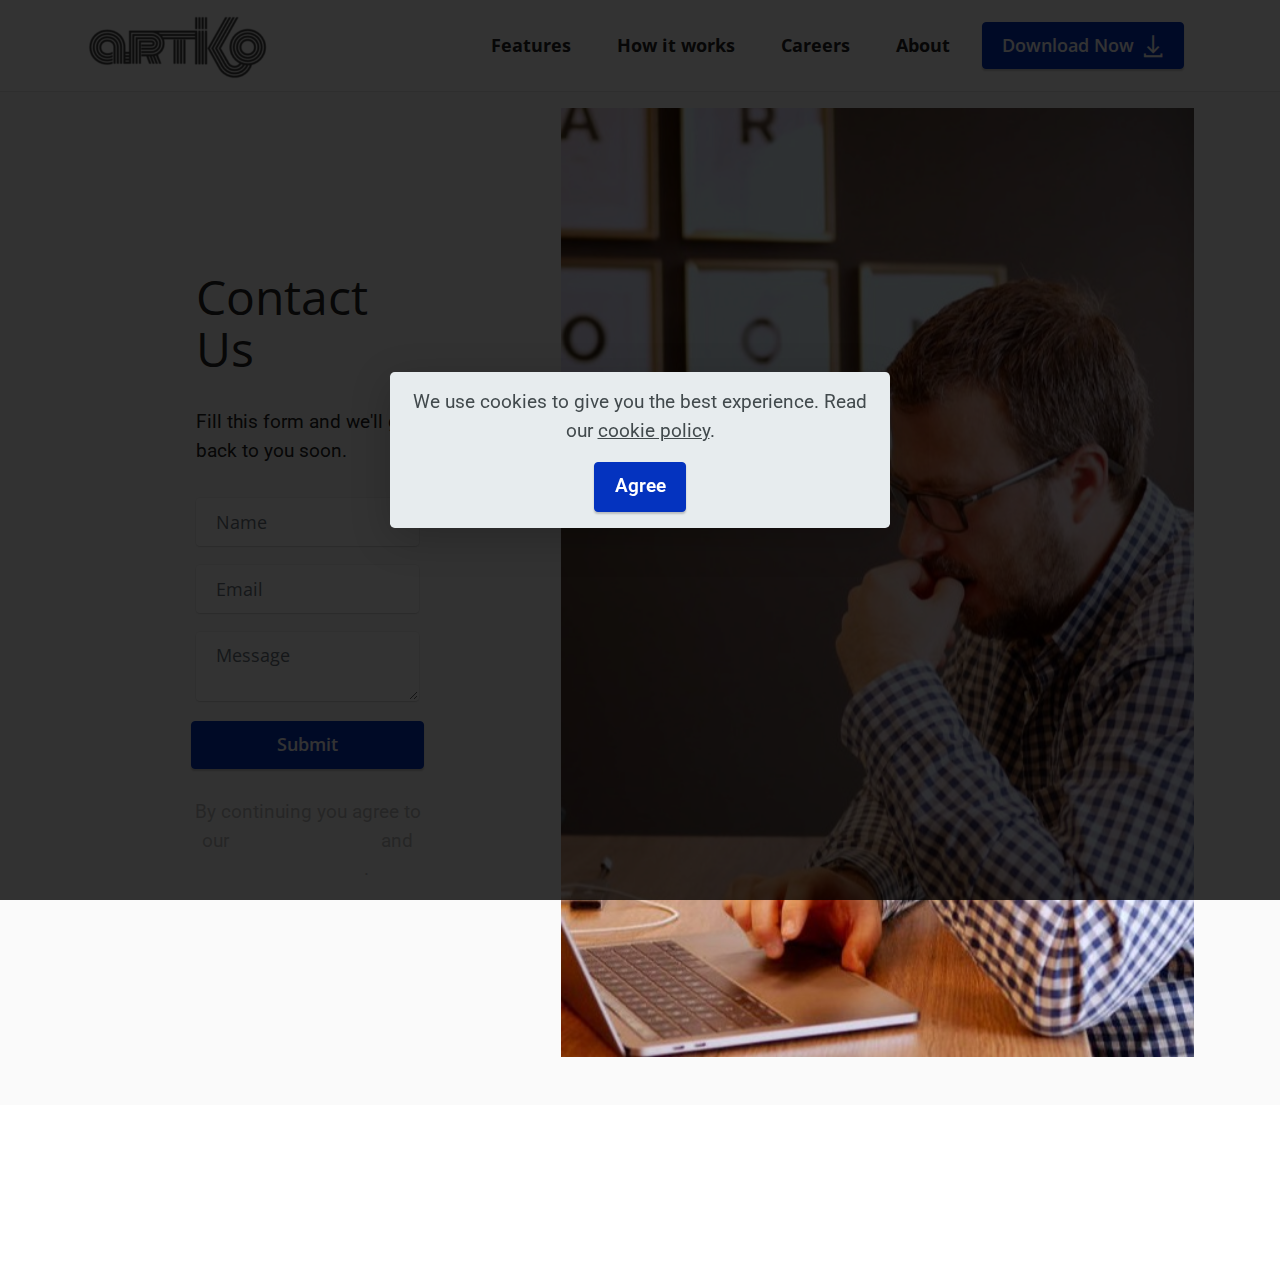
==== contact.html @ c60a585a "Contact Us" ====
<!DOCTYPE html>
<html  >
<head>
  
  <meta charset="UTF-8">
  <meta http-equiv="X-UA-Compatible" content="IE=edge">
  
  <meta name="viewport" content="width=device-width, initial-scale=1, minimum-scale=1">
  <link rel="shortcut icon" href="assets/images/thumbnail-artiko-2x2-gris-279x279.png" type="image/x-icon">
  <meta name="description" content="Send a request to view/edit/delete user's personal info ">
  
  
  <title>Contact Us</title>
  <link rel="stylesheet" href="assets/web/assets/mobirise-icons2/mobirise2.css">
  <link rel="stylesheet" href="assets/tether/tether.min.css">
  <link rel="stylesheet" href="assets/bootstrap/css/bootstrap.min.css">
  <link rel="stylesheet" href="assets/bootstrap/css/bootstrap-grid.min.css">
  <link rel="stylesheet" href="assets/bootstrap/css/bootstrap-reboot.min.css">
  <link rel="stylesheet" href="assets/web/assets/gdpr-plugin/gdpr-styles.css">
  <link rel="stylesheet" href="assets/dropdown/css/style.css">
  <link rel="stylesheet" href="assets/animatecss/animate.css">
  <link rel="stylesheet" href="assets/formstyler/jquery.formstyler.css">
  <link rel="stylesheet" href="assets/formstyler/jquery.formstyler.theme.css">
  <link rel="stylesheet" href="assets/datepicker/jquery.datetimepicker.min.css">
  <link rel="stylesheet" href="assets/socicon/css/styles.css">
  <link rel="stylesheet" href="assets/theme/css/style.css">
  <link rel="stylesheet" href="assets/recaptcha.css">
  <link rel="preload" as="style" href="assets/mobirise/css/mbr-additional.css"><link rel="stylesheet" href="assets/mobirise/css/mbr-additional.css" type="text/css">
  
  
  <script src="https://cdn-eu.pagesense.io/js/globetesting/0d801d99f3ca49028c9c36749d67c91f.js"></script>
  
</head>
<body>

<!-- Analytics -->
<!-- Global site tag (gtag.js) - Google Analytics -->
<script async src="https://www.googletagmanager.com/gtag/js?id=G-00F3ENK6G3"></script>
<script>
  window.dataLayer = window.dataLayer || [];
  function gtag(){dataLayer.push(arguments);}
  gtag('js', new Date());

  gtag('config', 'G-00F3ENK6G3');
</script>
<!-- /Analytics -->


  
  <section class="menu cid-si7F4tO2jC" once="menu" id="menu1-2e">
    
    <nav class="navbar navbar-dropdown navbar-fixed-top navbar-expand-lg">
        <div class="container">
            <div class="navbar-brand">
                <span class="navbar-logo">
                    <a href="https://artiko.io">
                        <img src="assets/images/thumbnail-artiko-2x2-gris-279x279.png" alt="artiko" style="height: 4.7rem;">
                    </a>
                </span>
                
            </div>
            <button class="navbar-toggler" type="button" data-toggle="collapse" data-target="#navbarSupportedContent" aria-controls="navbarNavAltMarkup" aria-expanded="false" aria-label="Toggle navigation">
                <div class="hamburger">
                    <span></span>
                    <span></span>
                    <span></span>
                    <span></span>
                </div>
            </button>
            <div class="collapse navbar-collapse" id="navbarSupportedContent">
                <ul class="navbar-nav nav-dropdown" data-app-modern-menu="true"><li class="nav-item"><a class="nav-link link text-black text-primary display-4" href="index.html#features1-n"><strong>Features</strong></a></li><li class="nav-item"><a class="nav-link link text-black text-primary display-4" href="index.html#content17-t"><strong>How it works</strong></a></li>
                    <li class="nav-item"><a class="nav-link link text-black text-primary display-4" href="https://jobs.globetesting.com/jobs/Careers" target="_blank"><strong>
                            Careers</strong></a></li><li class="nav-item"><a class="nav-link link text-black text-primary display-4" href="index.html#team1-u"><strong>
                            About</strong></a></li></ul>
                
                <div class="navbar-buttons mbr-section-btn"><a class="btn btn-primary display-4" href="index.html#form1-10"><span class="mobi-mbri mobi-mbri-download mbr-iconfont mbr-iconfont-btn"></span>
                        Download Now</a></div>
            </div>
        </div>
    </nav>

</section>

<section class="form4 cid-si7K8xSlvG mbr-fullscreen" id="form4-2h">

    

    

    <div class="container">
        <div class="row content-wrapper justify-content-center">
            <div class="col-lg-3 offset-lg-1 mbr-form" data-form-type="formoid">
<!--Formbuilder Form-->
<form action="https://mobirise.eu/" method="POST" class="mbr-form form-with-styler" data-form-title="Form Name"><input type="hidden" name="email" data-form-email="true" value="VbyHi5bIskheStjlnaLL/+GJ28MTwPweLSN9jfWDTDvBTXub2UKCyh4GqZeAWSMC6XXs+f9oKjNUr7YVaFzkRk1tPjmkQqMurlTEFaMHePSjtI1whs7R7/eeFVqqhbXY">
<div class="">
<div hidden="hidden" data-form-alert="" class="alert alert-success col-12">Thanks for filling out the form!</div>
<div hidden="hidden" data-form-alert-danger="" class="alert alert-danger col-12">Oops...! some problem!</div>
</div>
<div class="dragArea">
<div class="col-lg-12 col-md-12 col-sm-12">
<h1 class="mbr-section-title mb-4 display-2">Contact Us</h1>
</div>
<div class="col-lg-12 col-md-12 col-sm-12">
<p class="mbr-text mbr-fonts-style mb-4 display-7"> Fill this form and we'll get back to you soon.</p>
</div>
<div data-for="name" class="col-lg-12 col-md col-12 form-group">
<input type="text" name="name" placeholder="Name" data-form-field="name" class="form-control display-7" value="" id="name-form4-2h">
</div>
<div data-for="email" class="col-lg-12 col-md col-12 form-group">
<input type="email" name="email" placeholder="Email" data-form-field="email" class="form-control display-7" value="" id="email-form4-2h">
</div>
<div data-for="message" class="col-lg-12 col-md-12 col-sm-12 form-group">
<textarea name="message" placeholder="Message" data-form-field="message" class="form-control display-7" id="message-form4-2h"></textarea>
</div>
<div class="col-12 col-md-auto mbr-section-btn"><button type="submit" class="btn btn-primary display-4">Submit</button></div>
</div>
<span class="gdpr-block">
<label>
<span class="textGDPR display-7" style="color: #bbbbbb"><input type="checkbox" name="gdpr" id="gdpr-form4-2h" required="">By continuing you agree to our <a style="color: #0b9ed9; text-decoration: none;" href="terms.html">Terms of Service</a> and <a style="color: #0b9ed9; text-decoration: none;" href="policy.html">Privacy Policy</a>.</span>
</label>
</span></form><!--Formbuilder Form-->
</div>
            <div class="col-lg-7 offset-lg-1 col-12">
                <div class="image-wrapper">
                    <img class="w-100" src="assets/images/p1060923-1-1266x951.jpeg" alt="Contact Us">
                </div>
            </div>
        </div>
    </div>
</section>

<section class="footer3 cid-si7F4v2DGJ mbr-reveal" once="footers" id="footer3-2g">

    

    

    <div class="container">
        <div class="media-container-row align-center mbr-white">
            <div class="row row-links">
                <ul class="foot-menu">
                    
                    
                         
                <li class="foot-menu-item mbr-fonts-style display-7"><a href="policy.html" class="text-white text-primary">Privacy&nbsp;Policy</a></li><li class="foot-menu-item mbr-fonts-style display-7"><a href="terms.html" class="text-white text-primary">Terms of Service</a></li><li class="foot-menu-item mbr-fonts-style display-7"><a href="https://artiko.io/sitemap" class="text-white">Site Map</a></li></ul>
            </div>
            <div class="row social-row">
                <div class="social-list align-right pb-2">
                    
                    
                    
                    
                    
                    
                <div class="soc-item">
                        <a href="https://gitlab.com/globe_testing" target="_blank">
                            <span class="mbr-iconfont mbr-iconfont-social socicon-gitlab socicon"></span>
                        </a>
                    </div><div class="soc-item">
                        <a href="https://www.linkedin.com/company/globe-testing" target="_blank">
                            <span class="mbr-iconfont mbr-iconfont-social socicon-linkedin socicon"></span>
                        </a>
                    </div></div>
            </div>
            <div class="row row-copirayt">
                <p class="mbr-text mb-0 mbr-fonts-style mbr-white align-center display-7">
                    © Copyright 2020 Globe Testing. All Rights Reserved.
                </p>
            </div>
        </div>
    </div>
</section>


<script src="assets/web/assets/jquery/jquery.min.js"></script>
  <script src="assets/popper/popper.min.js"></script>
  <script src="assets/tether/tether.min.js"></script>
  <script src="assets/bootstrap/js/bootstrap.min.js"></script>
  <script src="assets/web/assets/cookies-alert-plugin/cookies-alert-core.js"></script>
  <script src="assets/web/assets/cookies-alert-plugin/cookies-alert-script.js"></script>
  <script src="assets/smoothscroll/smooth-scroll.js"></script>
  <script src="assets/dropdown/js/nav-dropdown.js"></script>
  <script src="assets/dropdown/js/navbar-dropdown.js"></script>
  <script src="assets/touchswipe/jquery.touch-swipe.min.js"></script>
  <script src="assets/viewportchecker/jquery.viewportchecker.js"></script>
  <script src="assets/formstyler/jquery.formstyler.js"></script>
  <script src="assets/formstyler/jquery.formstyler.min.js"></script>
  <script src="assets/datepicker/jquery.datetimepicker.full.js"></script>
  <script src="assets/theme/js/script.js"></script>
  <script src="assets/formoid.min.js"></script>
  
  
  
<div id="cookie-dialog" style="display: none;"><div id="cookiesdirective"><div style="position: fixed; top: 0; right: 0; bottom: 0; left: 0; background-color: rgb(0, 0, 0); opacity: 0.8; z-index: 9999;"></div><div style="position: fixed; top: 0; right: 0; bottom: 0; left: 0; display: flex; align-items: center; z-index: 10000"><div class="cookie-wrapper" style="position: relative; width: 100%; max-width: 500px; margin-right: auto; margin-left: auto; padding: 1rem; text-align: center; border-radius: .3rem; box-shadow: 0 10px 40px 0 rgba(0,0,0,0.2); color:#424a4d; background:rgba(234, 239, 241, 0.99);"><div class="mbr-text"><p class="display-7">We use cookies to give you the best experience. Read our <a style='color: #424a4d; text-decoration: underline;' href='policy.html'>cookie policy</a>.</p></div><div class="mbr-section-btn"><a style="margin:0;;" class="btn btn-sm btn-primary display-7" id="impliedsubmit">Agree</a></div></div></div></div></div>
  <input name="cookieData" type="hidden" data-cookie-customDialogSelector='#cookie-dialog' data-cookie-colorText='#424a4d' data-cookie-colorBg='rgba(234, 239, 241, 0.99)' data-cookie-textButton='Agree' data-cookie-colorButton='' data-cookie-colorLink='#424a4d' data-cookie-underlineLink='true' data-cookie-text="We use cookies to give you the best experience. Read our <a href='policy.html'>cookie policy</a>.">
   <div id="scrollToTop" class="scrollToTop mbr-arrow-up"><a style="text-align: center;"><i class="mbr-arrow-up-icon mbr-arrow-up-icon-cm cm-icon cm-icon-smallarrow-up"></i></a></div>
    <input name="animation" type="hidden">
  </body>
</html>
---- assets/web/assets/mobirise-icons2/mobirise2.css ----
@font-face {
  font-family: 'Moririse2';
  font-display: swap;
  src:  url('mobirise2.eot?f2bix4');
  src:  url('mobirise2.eot?f2bix4#iefix') format('embedded-opentype'),
    url('mobirise2.ttf?f2bix4') format('truetype'),
    url('mobirise2.woff?f2bix4') format('woff'),
    url('mobirise2.svg?f2bix4#mobirise2') format('svg');
  font-weight: normal;
  font-style: normal;
}

[class^="mobi-"], [class*=" mobi-"] {
  /* use !important to prevent issues with browser extensions that change fonts */
  font-family: 'Moririse2' !important;
  speak: none;
  font-style: normal;
  font-weight: normal;
  font-variant: normal;
  text-transform: none;
  line-height: 1;

  /* Better Font Rendering =========== */
  -webkit-font-smoothing: antialiased;
  -moz-osx-font-smoothing: grayscale;
}

.mobi-mbri-add-submenu:before {
  content: "\e900";
}
.mobi-mbri-alert:before {
  content: "\e901";
}
.mobi-mbri-align-center:before {
  content: "\e902";
}
.mobi-mbri-align-justify:before {
  content: "\e903";
}
.mobi-mbri-align-left:before {
  content: "\e904";
}
.mobi-mbri-align-right:before {
  content: "\e905";
}
.mobi-mbri-android:before {
  content: "\e906";
}
.mobi-mbri-apple:before {
  content: "\e907";
}
.mobi-mbri-arrow-down:before {
  content: "\e908";
}
.mobi-mbri-arrow-next:before {
  content: "\e909";
}
.mobi-mbri-arrow-prev:before {
  content: "\e90a";
}
.mobi-mbri-arrow-up:before {
  content: "\e90b";
}
.mobi-mbri-bold:before {
  content: "\e90c";
}
.mobi-mbri-bookmark:before {
  content: "\e90d";
}
.mobi-mbri-bootstrap:before {
  content: "\e90e";
}
.mobi-mbri-briefcase:before {
  content: "\e90f";
}
.mobi-mbri-browse:before {
  content: "\e910";
}
.mobi-mbri-bulleted-list:before {
  content: "\e911";
}
.mobi-mbri-calendar:before {
  content: "\e912";
}
.mobi-mbri-camera:before {
  content: "\e913";
}
.mobi-mbri-cart-add:before {
  content: "\e914";
}
.mobi-mbri-cart-full:before {
  content: "\e915";
}
.mobi-mbri-cash:before {
  content: "\e916";
}
.mobi-mbri-change-style:before {
  content: "\e917";
}
.mobi-mbri-chat:before {
  content: "\e918";
}
.mobi-mbri-clock:before {
  content: "\e919";
}
.mobi-mbri-close:before {
  content: "\e91a";
}
.mobi-mbri-cloud:before {
  content: "\e91b";
}
.mobi-mbri-code:before {
  content: "\e91c";
}
.mobi-mbri-contact-form:before {
  content: "\e91d";
}
.mobi-mbri-credit-card:before {
  content: "\e91e";
}
.mobi-mbri-cursor-click:before {
  content: "\e91f";
}
.mobi-mbri-cust-feedback:before {
  content: "\e920";
}
.mobi-mbri-database:before {
  content: "\e921";
}
.mobi-mbri-delivery:before {
  content: "\e922";
}
.mobi-mbri-desktop:before {
  content: "\e923";
}
.mobi-mbri-devices:before {
  content: "\e924";
}
.mobi-mbri-down:before {
  content: "\e925";
}
.mobi-mbri-download-2:before {
  content: "\e926";
}
.mobi-mbri-download:before {
  content: "\e927";
}
.mobi-mbri-drag-n-drop-2:before {
  content: "\e928";
}
.mobi-mbri-drag-n-drop:before {
  content: "\e929";
}
.mobi-mbri-edit-2:before {
  content: "\e92a";
}
.mobi-mbri-edit:before {
  content: "\e92b";
}
.mobi-mbri-error:before {
  content: "\e92c";
}
.mobi-mbri-extension:before {
  content: "\e92d";
}
.mobi-mbri-features:before {
  content: "\e92e";
}
.mobi-mbri-file:before {
  content: "\e92f";
}
.mobi-mbri-flag:before {
  content: "\e930";
}
.mobi-mbri-folder:before {
  content: "\e931";
}
.mobi-mbri-gift:before {
  content: "\e932";
}
.mobi-mbri-github:before {
  content: "\e933";
}
.mobi-mbri-globe-2:before {
  content: "\e934";
}
.mobi-mbri-globe:before {
  content: "\e935";
}
.mobi-mbri-growing-chart:before {
  content: "\e936";
}
.mobi-mbri-hearth:before {
  content: "\e937";
}
.mobi-mbri-help:before {
  content: "\e938";
}
.mobi-mbri-home:before {
  content: "\e939";
}
.mobi-mbri-hot-cup:before {
  content: "\e93a";
}
.mobi-mbri-idea:before {
  content: "\e93b";
}
.mobi-mbri-image-gallery:before {
  content: "\e93c";
}
.mobi-mbri-image-slider:before {
  content: "\e93d";
}
.mobi-mbri-info:before {
  content: "\e93e";
}
.mobi-mbri-italic:before {
  content: "\e93f";
}
.mobi-mbri-key:before {
  content: "\e940";
}
.mobi-mbri-laptop:before {
  content: "\e941";
}
.mobi-mbri-layers:before {
  content: "\e942";
}
.mobi-mbri-left-right:before {
  content: "\e943";
}
.mobi-mbri-left:before {
  content: "\e944";
}
.mobi-mbri-letter:before {
  content: "\e945";
}
.mobi-mbri-like:before {
  content: "\e946";
}
.mobi-mbri-link:before {
  content: "\e947";
}
.mobi-mbri-lock:before {
  content: "\e948";
}
.mobi-mbri-login:before {
  content: "\e949";
}
.mobi-mbri-logout:before {
  content: "\e94a";
}
.mobi-mbri-magic-stick:before {
  content: "\e94b";
}
.mobi-mbri-map-pin:before {
  content: "\e94c";
}
.mobi-mbri-menu:before {
  content: "\e94d";
}
.mobi-mbri-mobile-2:before {
  content: "\e94e";
}
.mobi-mbri-mobile-horizontal:before {
  content: "\e94f";
}
.mobi-mbri-mobile:before {
  content: "\e950";
}
.mobi-mbri-mobirise:before {
  content: "\e951";
}
.mobi-mbri-more-horizontal:before {
  content: "\e952";
}
.mobi-mbri-more-vertical:before {
  content: "\e953";
}
.mobi-mbri-music:before {
  content: "\e954";
}
.mobi-mbri-new-file:before {
  content: "\e955";
}
.mobi-mbri-numbered-list:before {
  content: "\e956";
}
.mobi-mbri-opened-folder:before {
  content: "\e957";
}
.mobi-mbri-pages:before {
  content: "\e958";
}
.mobi-mbri-paper-plane:before {
  content: "\e959";
}
.mobi-mbri-paperclip:before {
  content: "\e95a";
}
.mobi-mbri-phone:before {
  content: "\e95b";
}
.mobi-mbri-photo:before {
  content: "\e95c";
}
.mobi-mbri-photos:before {
  content: "\e95d";
}
.mobi-mbri-pin:before {
  content: "\e95e";
}
.mobi-mbri-play:before {
  content: "\e95f";
}
.mobi-mbri-plus:before {
  content: "\e960";
}
.mobi-mbri-preview:before {
  content: "\e961";
}
.mobi-mbri-print:before {
  content: "\e962";
}
.mobi-mbri-protect:before {
  content: "\e963";
}
.mobi-mbri-question:before {
  content: "\e964";
}
.mobi-mbri-quote-left:before {
  content: "\e965";
}
.mobi-mbri-quote-right:before {
  content: "\e966";
}
.mobi-mbri-redo:before {
  content: "\e967";
}
.mobi-mbri-refresh:before {
  content: "\e968";
}
.mobi-mbri-responsive-2:before {
  content: "\e969";
}
.mobi-mbri-responsive:before {
  content: "\e96a";
}
.mobi-mbri-right:before {
  content: "\e96b";
}
.mobi-mbri-rocket:before {
  content: "\e96c";
}
.mobi-mbri-sad-face:before {
  content: "\e96d";
}
.mobi-mbri-sale:before {
  content: "\e96e";
}
.mobi-mbri-save:before {
  content: "\e96f";
}
.mobi-mbri-search:before {
  content: "\e970";
}
.mobi-mbri-setting-2:before {
  content: "\e971";
}
.mobi-mbri-setting-3:before {
  content: "\e972";
}
.mobi-mbri-setting:before {
  content: "\e973";
}
.mobi-mbri-share:before {
  content: "\e974";
}
.mobi-mbri-shopping-bag:before {
  content: "\e975";
}
.mobi-mbri-shopping-basket:before {
  content: "\e976";
}
.mobi-mbri-shopping-cart:before {
  content: "\e977";
}
.mobi-mbri-sites:before {
  content: "\e978";
}
.mobi-mbri-smile-face:before {
  content: "\e979";
}
.mobi-mbri-speed:before {
  content: "\e97a";
}
.mobi-mbri-star:before {
  content: "\e97b";
}
.mobi-mbri-success:before {
  content: "\e97c";
}
.mobi-mbri-sun:before {
  content: "\e97d";
}
.mobi-mbri-sun2:before {
  content: "\e97e";
}
.mobi-mbri-tablet-vertical:before {
  content: "\e97f";
}
.mobi-mbri-tablet:before {
  content: "\e980";
}
.mobi-mbri-target:before {
  content: "\e981";
}
.mobi-mbri-timer:before {
  content: "\e982";
}
.mobi-mbri-to-ftp:before {
  content: "\e983";
}
.mobi-mbri-to-local-drive:before {
  content: "\e984";
}
.mobi-mbri-touch-swipe:before {
  content: "\e985";
}
.mobi-mbri-touch:before {
  content: "\e986";
}
.mobi-mbri-trash:before {
  content: "\e987";
}
.mobi-mbri-underline:before {
  content: "\e988";
}
.mobi-mbri-undo:before {
  content: "\e989";
}
.mobi-mbri-unlink:before {
  content: "\e98a";
}
.mobi-mbri-unlock:before {
  content: "\e98b";
}
.mobi-mbri-up-down:before {
  content: "\e98c";
}
.mobi-mbri-up:before {
  content: "\e98d";
}
.mobi-mbri-update:before {
  content: "\e98e";
}
.mobi-mbri-upload-2:before {
  content: "\e98f";
}
.mobi-mbri-upload:before {
  content: "\e990";
}
.mobi-mbri-user-2:before {
  content: "\e991";
}
.mobi-mbri-user:before {
  content: "\e992";
}
.mobi-mbri-users:before {
  content: "\e993";
}
.mobi-mbri-video-play:before {
  content: "\e994";
}
.mobi-mbri-video:before {
  content: "\e995";
}
.mobi-mbri-watch:before {
  content: "\e996";
}
.mobi-mbri-website-theme-2:before {
  content: "\e997";
}
.mobi-mbri-website-theme:before {
  content: "\e998";
}
.mobi-mbri-wifi:before {
  content: "\e999";
}
.mobi-mbri-windows:before {
  content: "\e99a";
}
.mobi-mbri-zoom-in:before {
  content: "\e99b";
}
.mobi-mbri-zoom-out:before {
  content: "\e99c";
}
---- assets/web/assets/gdpr-plugin/gdpr-styles.css ----
.gdpr-block {
    padding: 10px;
    font-size: 14px;
    display: block;
    width: 100%;
    text-align: center;
}
.gdpr-block.covert {
	display: none;
}
.textGDPR {
    position: relative;
}
.gdpr-block label span.textGDPR input[name='gdpr']{
    width: 15px;
    height: 15px;
    margin: 0;
    position: absolute;
    top: 3px;
    left: -20px;
}
.gdpr-block label {
    color: #a7a7a7;
    vertical-align: middle;
    user-select: none;
    margin-bottom: 0;
}
---- assets/dropdown/css/style.css ----
.navbar-dropdown {
  left: 0;
  padding: 0;
  position: absolute;
  right: 0;
  top: 0;
  transition: all 0.45s ease;
  z-index: 1030;
  background: #282828; }
  .navbar-dropdown .navbar-logo {
    margin-right: 0.8rem;
    transition: margin 0.3s ease-in-out;
    vertical-align: middle; }
    .navbar-dropdown .navbar-logo img {
      height: 3.125rem;
      transition: all 0.3s ease-in-out; }
    .navbar-dropdown .navbar-logo.mbr-iconfont {
      font-size: 3.125rem;
      line-height: 3.125rem; }
  .navbar-dropdown .navbar-caption {
    font-weight: 700;
    white-space: normal;
    vertical-align: -4px;
    line-height: 3.125rem !important; }
    .navbar-dropdown .navbar-caption, .navbar-dropdown .navbar-caption:hover {
      color: inherit;
      text-decoration: none; }
  .navbar-dropdown .mbr-iconfont + .navbar-caption {
    vertical-align: -1px; }
  .navbar-dropdown.navbar-fixed-top {
    position: fixed; }
  .navbar-dropdown .navbar-brand span {
    vertical-align: -4px; }
  .navbar-dropdown.bg-color.transparent {
    background: none; }
  .navbar-dropdown.navbar-short .navbar-brand {
    padding: 0.625rem 0; }
    .navbar-dropdown.navbar-short .navbar-brand span {
      vertical-align: -1px; }
  .navbar-dropdown.navbar-short .navbar-caption {
    line-height: 2.375rem !important;
    vertical-align: -2px; }
  .navbar-dropdown.navbar-short .navbar-logo {
    margin-right: 0.5rem; }
    .navbar-dropdown.navbar-short .navbar-logo img {
      height: 2.375rem; }
    .navbar-dropdown.navbar-short .navbar-logo.mbr-iconfont {
      font-size: 2.375rem;
      line-height: 2.375rem; }
  .navbar-dropdown.navbar-short .mbr-table-cell {
    height: 3.625rem; }
  .navbar-dropdown .navbar-close {
    left: 0.6875rem;
    position: fixed;
    top: 0.75rem;
    z-index: 1000; }
  .navbar-dropdown .hamburger-icon {
    content: "";
    display: inline-block;
    vertical-align: middle;
    width: 16px;
    -webkit-box-shadow: 0 -6px 0 1px #282828,0 0 0 1px #282828,0 6px 0 1px #282828;
    -moz-box-shadow: 0 -6px 0 1px #282828,0 0 0 1px #282828,0 6px 0 1px #282828;
    box-shadow: 0 -6px 0 1px #282828,0 0 0 1px #282828,0 6px 0 1px #282828; }

.dropdown-menu .dropdown-toggle[data-toggle="dropdown-submenu"]::after {
  border-bottom: 0.35em solid transparent;
  border-left: 0.35em solid;
  border-right: 0;
  border-top: 0.35em solid transparent;
  margin-left: 0.3rem; }

.dropdown-menu .dropdown-item:focus {
  outline: 0; }

.nav-dropdown {
  font-size: 0.75rem;
  font-weight: 500;
  height: auto !important; }
  .nav-dropdown .nav-btn {
    padding-left: 1rem; }
  .nav-dropdown .link {
    margin: .667em 1.667em;
    font-weight: 500;
    padding: 0;
    transition: color .2s ease-in-out; }
    .nav-dropdown .link.dropdown-toggle {
      margin-right: 2.583em; }
      .nav-dropdown .link.dropdown-toggle::after {
        margin-left: .25rem;
        border-top: 0.35em solid;
        border-right: 0.35em solid transparent;
        border-left: 0.35em solid transparent;
        border-bottom: 0; }
      .nav-dropdown .link.dropdown-toggle[aria-expanded="true"] {
        margin: 0;
        padding: 0.667em 3.263em  0.667em 1.667em; }
  .nav-dropdown .link::after,
  .nav-dropdown .dropdown-item::after {
    color: inherit; }
  .nav-dropdown .btn {
    font-size: 0.75rem;
    font-weight: 700;
    letter-spacing: 0;
    margin-bottom: 0;
    padding-left: 1.25rem;
    padding-right: 1.25rem; }
  .nav-dropdown .dropdown-menu {
    border-radius: 0;
    border: 0;
    left: 0;
    margin: 0;
    padding-bottom: 1.25rem;
    padding-top: 1.25rem;
    position: relative; }
  .nav-dropdown .dropdown-submenu {
    margin-left: 0.125rem;
    top: 0; }
  .nav-dropdown .dropdown-item {
    font-weight: 500;
    line-height: 2;
    padding: 0.3846em 4.615em 0.3846em 1.5385em;
    position: relative;
    transition: color .2s ease-in-out, background-color .2s ease-in-out; }
    .nav-dropdown .dropdown-item::after {
      margin-top: -0.3077em;
      position: absolute;
      right: 1.1538em;
      top: 50%; }
    .nav-dropdown .dropdown-item:focus, .nav-dropdown .dropdown-item:hover {
      background: none; }

@media (max-width: 767px) {
  .nav-dropdown.navbar-toggleable-sm {
    bottom: 0;
    display: none;
    left: 0;
    overflow-x: hidden;
    position: fixed;
    top: 0;
    transform: translateX(-100%);
    -ms-transform: translateX(-100%);
    -webkit-transform: translateX(-100%);
    width: 18.75rem;
    z-index: 999; } }
.nav-dropdown.navbar-toggleable-xl {
  bottom: 0;
  display: none;
  left: 0;
  overflow-x: hidden;
  position: fixed;
  top: 0;
  transform: translateX(-100%);
  -ms-transform: translateX(-100%);
  -webkit-transform: translateX(-100%);
  width: 18.75rem;
  z-index: 999; }

.nav-dropdown-sm {
  display: block !important;
  overflow-x: hidden;
  overflow: auto;
  padding-top: 3.875rem; }
  .nav-dropdown-sm::after {
    content: "";
    display: block;
    height: 3rem;
    width: 100%; }
  .nav-dropdown-sm.collapse.in ~ .navbar-close {
    display: block !important; }
  .nav-dropdown-sm.collapsing, .nav-dropdown-sm.collapse.in {
    transform: translateX(0);
    -ms-transform: translateX(0);
    -webkit-transform: translateX(0);
    transition: all 0.25s ease-out;
    -webkit-transition: all 0.25s ease-out;
    background: #282828; }
  .nav-dropdown-sm.collapsing[aria-expanded="false"] {
    transform: translateX(-100%);
    -ms-transform: translateX(-100%);
    -webkit-transform: translateX(-100%); }
  .nav-dropdown-sm .nav-item {
    display: block;
    margin-left: 0 !important;
    padding-left: 0; }
  .nav-dropdown-sm .link,
  .nav-dropdown-sm .dropdown-item {
    border-top: 1px dotted rgba(255, 255, 255, 0.1);
    font-size: 0.8125rem;
    line-height: 1.6;
    margin: 0 !important;
    padding: 0.875rem 2.4rem 0.875rem 1.5625rem !important;
    position: relative;
    white-space: normal; }
    .nav-dropdown-sm .link:focus, .nav-dropdown-sm .link:hover,
    .nav-dropdown-sm .dropdown-item:focus,
    .nav-dropdown-sm .dropdown-item:hover {
      background: rgba(0, 0, 0, 0.2) !important;
      color: #c0a375; }
  .nav-dropdown-sm .nav-btn {
    position: relative;
    padding: 1.5625rem 1.5625rem 0 1.5625rem; }
    .nav-dropdown-sm .nav-btn::before {
      border-top: 1px dotted rgba(255, 255, 255, 0.1);
      content: "";
      left: 0;
      position: absolute;
      top: 0;
      width: 100%; }
    .nav-dropdown-sm .nav-btn + .nav-btn {
      padding-top: 0.625rem; }
      .nav-dropdown-sm .nav-btn + .nav-btn::before {
        display: none; }
  .nav-dropdown-sm .btn {
    padding: 0.625rem 0; }
  .nav-dropdown-sm .dropdown-toggle[data-toggle="dropdown-submenu"]::after {
    margin-left: .25rem;
    border-top: 0.35em solid;
    border-right: 0.35em solid transparent;
    border-left: 0.35em solid transparent;
    border-bottom: 0; }
  .nav-dropdown-sm .dropdown-toggle[data-toggle="dropdown-submenu"][aria-expanded="true"]::after {
    border-top: 0;
    border-right: 0.35em solid transparent;
    border-left: 0.35em solid transparent;
    border-bottom: 0.35em solid; }
  .nav-dropdown-sm .dropdown-menu {
    margin: 0;
    padding: 0;
    position: relative;
    top: 0;
    left: 0;
    width: 100%;
    border: 0;
    float: none;
    border-radius: 0;
    background: none; }
  .nav-dropdown-sm .dropdown-submenu {
    left: 100%;
    margin-left: 0.125rem;
    margin-top: -1.25rem;
    top: 0; }

.navbar-toggleable-sm .nav-dropdown .dropdown-menu {
  position: absolute; }

.navbar-toggleable-sm .nav-dropdown .dropdown-submenu {
  left: 100%;
  margin-left: 0.125rem;
  margin-top: -1.25rem;
  top: 0; }

.navbar-toggleable-sm.opened .nav-dropdown .dropdown-menu {
  position: relative; }

.navbar-toggleable-sm.opened .nav-dropdown .dropdown-submenu {
  left: 0;
  margin-left: 00rem;
  margin-top: 0rem;
  top: 0; }

.is-builder .nav-dropdown.collapsing {
  transition: none !important; }

/*# sourceMappingURL=style.css.map */
---- assets/socicon/css/styles.css ----
@charset "UTF-8";

@font-face {
  font-family: 'Socicon';
  src:  url('../fonts/socicon.eot');
  src:  url('../fonts/socicon.eot?#iefix') format('embedded-opentype'),
    url('../fonts/socicon.woff2') format('woff2'),
    url('../fonts/socicon.ttf') format('truetype'),
    url('../fonts/socicon.woff') format('woff'),
    url('../fonts/socicon.svg#socicon') format('svg');
  font-weight: normal;
  font-style: normal;
}

[data-icon]:before {
  font-family: "socicon" !important;
  content: attr(data-icon);
  font-style: normal !important;
  font-weight: normal !important;
  font-variant: normal !important;
  text-transform: none !important;
  speak: none;
  line-height: 1;
  -webkit-font-smoothing: antialiased;
  -moz-osx-font-smoothing: grayscale;
}

[class^="socicon-"], [class*=" socicon-"] {
  /* use !important to prevent issues with browser extensions that change fonts */
  font-family: 'Socicon' !important;
  speak: none;
  font-style: normal;
  font-weight: normal;
  font-variant: normal;
  text-transform: none;
  line-height: 1;

  /* Better Font Rendering =========== */
  -webkit-font-smoothing: antialiased;
  -moz-osx-font-smoothing: grayscale;
}

.socicon-eitaa:before {
  content: "\e97c";
}
.socicon-soroush:before {
  content: "\e97d";
}
.socicon-bale:before {
  content: "\e97e";
}
.socicon-zazzle:before {
  content: "\e97b";
}
.socicon-society6:before {
  content: "\e97a";
}
.socicon-redbubble:before {
  content: "\e979";
}
.socicon-avvo:before {
  content: "\e978";
}
.socicon-stitcher:before {
  content: "\e977";
}
.socicon-googlehangouts:before {
  content: "\e974";
}
.socicon-dlive:before {
  content: "\e975";
}
.socicon-vsco:before {
  content: "\e976";
}
.socicon-flipboard:before {
  content: "\e973";
}
.socicon-ubuntu:before {
  content: "\e958";
}
.socicon-artstation:before {
  content: "\e959";
}
.socicon-invision:before {
  content: "\e95a";
}
.socicon-torial:before {
  content: "\e95b";
}
.socicon-collectorz:before {
  content: "\e95c";
}
.socicon-seenthis:before {
  content: "\e95d";
}
.socicon-googleplaymusic:before {
  content: "\e95e";
}
.socicon-debian:before {
  content: "\e95f";
}
.socicon-filmfreeway:before {
  content: "\e960";
}
.socicon-gnome:before {
  content: "\e961";
}
.socicon-itchio:before {
  content: "\e962";
}
.socicon-jamendo:before {
  content: "\e963";
}
.socicon-mix:before {
  content: "\e964";
}
.socicon-sharepoint:before {
  content: "\e965";
}
.socicon-tinder:before {
  content: "\e966";
}
.socicon-windguru:before {
  content: "\e967";
}
.socicon-cdbaby:before {
  content: "\e968";
}
.socicon-elementaryos:before {
  content: "\e969";
}
.socicon-stage32:before {
  content: "\e96a";
}
.socicon-tiktok:before {
  content: "\e96b";
}
.socicon-gitter:before {
  content: "\e96c";
}
.socicon-letterboxd:before {
  content: "\e96d";
}
.socicon-threema:before {
  content: "\e96e";
}
.socicon-splice:before {
  content: "\e96f";
}
.socicon-metapop:before {
  content: "\e970";
}
.socicon-naver:before {
  content: "\e971";
}
.socicon-remote:before {
  content: "\e972";
}
.socicon-internet:before {
  content: "\e957";
}
.socicon-moddb:before {
  content: "\e94b";
}
.socicon-indiedb:before {
  content: "\e94c";
}
.socicon-traxsource:before {
  content: "\e94d";
}
.socicon-gamefor:before {
  content: "\e94e";
}
.socicon-pixiv:before {
  content: "\e94f";
}
.socicon-myanimelist:before {
  content: "\e950";
}
.socicon-blackberry:before {
  content: "\e951";
}
.socicon-wickr:before {
  content: "\e952";
}
.socicon-spip:before {
  content: "\e953";
}
.socicon-napster:before {
  content: "\e954";
}
.socicon-beatport:before {
  content: "\e955";
}
.socicon-hackerone:before {
  content: "\e956";
}
.socicon-hackernews:before {
  content: "\e946";
}
.socicon-smashwords:before {
  content: "\e947";
}
.socicon-kobo:before {
  content: "\e948";
}
.socicon-bookbub:before {
  content: "\e949";
}
.socicon-mailru:before {
  content: "\e94a";
}
.socicon-gitlab:before {
  content: "\e945";
}
.socicon-instructables:before {
  content: "\e944";
}
.socicon-portfolio:before {
  content: "\e943";
}
.socicon-codered:before {
  content: "\e940";
}
.socicon-origin:before {
  content: "\e941";
}
.socicon-nextdoor:before {
  content: "\e942";
}
.socicon-udemy:before {
  content: "\e93f";
}
.socicon-livemaster:before {
  content: "\e93e";
}
.socicon-crunchbase:before {
  content: "\e93b";
}
.socicon-homefy:before {
  content: "\e93c";
}
.socicon-calendly:before {
  content: "\e93d";
}
.socicon-realtor:before {
  content: "\e90f";
}
.socicon-tidal:before {
  content: "\e910";
}
.socicon-qobuz:before {
  content: "\e911";
}
.socicon-natgeo:before {
  content: "\e912";
}
.socicon-mastodon:before {
  content: "\e913";
}
.socicon-unsplash:before {
  content: "\e914";
}
.socicon-homeadvisor:before {
  content: "\e915";
}
.socicon-angieslist:before {
  content: "\e916";
}
.socicon-codepen:before {
  content: "\e917";
}
.socicon-slack:before {
  content: "\e918";
}
.socicon-openaigym:before {
  content: "\e919";
}
.socicon-logmein:before {
  content: "\e91a";
}
.socicon-fiverr:before {
  content: "\e91b";
}
.socicon-gotomeeting:before {
  content: "\e91c";
}
.socicon-aliexpress:before {
  content: "\e91d";
}
.socicon-guru:before {
  content: "\e91e";
}
.socicon-appstore:before {
  content: "\e91f";
}
.socicon-homes:before {
  content: "\e920";
}
.socicon-zoom:before {
  content: "\e921";
}
.socicon-alibaba:before {
  content: "\e922";
}
.socicon-craigslist:before {
  content: "\e923";
}
.socicon-wix:before {
  content: "\e924";
}
.socicon-redfin:before {
  content: "\e925";
}
.socicon-googlecalendar:before {
  content: "\e926";
}
.socicon-shopify:before {
  content: "\e927";
}
.socicon-freelancer:before {
  content: "\e928";
}
.socicon-seedrs:before {
  content: "\e929";
}
.socicon-bing:before {
  content: "\e92a";
}
.socicon-doodle:before {
  content: "\e92b";
}
.socicon-bonanza:before {
  content: "\e92c";
}
.socicon-squarespace:before {
  content: "\e92d";
}
.socicon-toptal:before {
  content: "\e92e";
}
.socicon-gust:before {
  content: "\e92f";
}
.socicon-ask:before {
  content: "\e930";
}
.socicon-trulia:before {
  content: "\e931";
}
.socicon-loomly:before {
  content: "\e932";
}
.socicon-ghost:before {
  content: "\e933";
}
.socicon-upwork:before {
  content: "\e934";
}
.socicon-fundable:before {
  content: "\e935";
}
.socicon-booking:before {
  content: "\e936";
}
.socicon-googlemaps:before {
  content: "\e937";
}
.socicon-zillow:before {
  content: "\e938";
}
.socicon-niconico:before {
  content: "\e939";
}
.socicon-toneden:before {
  content: "\e93a";
}
.socicon-augment:before {
  content: "\e908";
}
.socicon-bitbucket:before {
  content: "\e909";
}
.socicon-fyuse:before {
  content: "\e90a";
}
.socicon-yt-gaming:before {
  content: "\e90b";
}
.socicon-sketchfab:before {
  content: "\e90c";
}
.socicon-mobcrush:before {
  content: "\e90d";
}
.socicon-microsoft:before {
  content: "\e90e";
}
.socicon-pandora:before {
  content: "\e907";
}
.socicon-messenger:before {
  content: "\e906";
}
.socicon-gamewisp:before {
  content: "\e905";
}
.socicon-bloglovin:before {
  content: "\e904";
}
.socicon-tunein:before {
  content: "\e903";
}
.socicon-gamejolt:before {
  content: "\e901";
}
.socicon-trello:before {
  content: "\e902";
}
.socicon-spreadshirt:before {
  content: "\e900";
}
.socicon-500px:before {
  content: "\e000";
}
.socicon-8tracks:before {
  content: "\e001";
}
.socicon-airbnb:before {
  content: "\e002";
}
.socicon-alliance:before {
  content: "\e003";
}
.socicon-amazon:before {
  content: "\e004";
}
.socicon-amplement:before {
  content: "\e005";
}
.socicon-android:before {
  content: "\e006";
}
.socicon-angellist:before {
  content: "\e007";
}
.socicon-apple:before {
  content: "\e008";
}
.socicon-appnet:before {
  content: "\e009";
}
.socicon-baidu:before {
  content: "\e00a";
}
.socicon-bandcamp:before {
  content: "\e00b";
}
.socicon-battlenet:before {
  content: "\e00c";
}
.socicon-mixer:before {
  content: "\e00d";
}
.socicon-bebee:before {
  content: "\e00e";
}
.socicon-bebo:before {
  content: "\e00f";
}
.socicon-behance:before {
  content: "\e010";
}
.socicon-blizzard:before {
  content: "\e011";
}
.socicon-blogger:before {
  content: "\e012";
}
.socicon-buffer:before {
  content: "\e013";
}
.socicon-chrome:before {
  content: "\e014";
}
.socicon-coderwall:before {
  content: "\e015";
}
.socicon-curse:before {
  content: "\e016";
}
.socicon-dailymotion:before {
  content: "\e017";
}
.socicon-deezer:before {
  content: "\e018";
}
.socicon-delicious:before {
  content: "\e019";
}
.socicon-deviantart:before {
  content: "\e01a";
}
.socicon-diablo:before {
  content: "\e01b";
}
.socicon-digg:before {
  content: "\e01c";
}
.socicon-discord:before {
  content: "\e01d";
}
.socicon-disqus:before {
  content: "\e01e";
}
.socicon-douban:before {
  content: "\e01f";
}
.socicon-draugiem:before {
  content: "\e020";
}
.socicon-dribbble:before {
  content: "\e021";
}
.socicon-drupal:before {
  content: "\e022";
}
.socicon-ebay:before {
  content: "\e023";
}
.socicon-ello:before {
  content: "\e024";
}
.socicon-endomodo:before {
  content: "\e025";
}
.socicon-envato:before {
  content: "\e026";
}
.socicon-etsy:before {
  content: "\e027";
}
.socicon-facebook:before {
  content: "\e028";
}
.socicon-feedburner:before {
  content: "\e029";
}
.socicon-filmweb:before {
  content: "\e02a";
}
.socicon-firefox:before {
  content: "\e02b";
}
.socicon-flattr:before {
  content: "\e02c";
}
.socicon-flickr:before {
  content: "\e02d";
}
.socicon-formulr:before {
  content: "\e02e";
}
.socicon-forrst:before {
  content: "\e02f";
}
.socicon-foursquare:before {
  content: "\e030";
}
.socicon-friendfeed:before {
  content: "\e031";
}
.socicon-github:before {
  content: "\e032";
}
.socicon-goodreads:before {
  content: "\e033";
}
.socicon-google:before {
  content: "\e034";
}
.socicon-googlescholar:before {
  content: "\e035";
}
.socicon-googlegroups:before {
  content: "\e036";
}
.socicon-googlephotos:before {
  content: "\e037";
}
.socicon-googleplus:before {
  content: "\e038";
}
.socicon-grooveshark:before {
  content: "\e039";
}
.socicon-hackerrank:before {
  content: "\e03a";
}
.socicon-hearthstone:before {
  content: "\e03b";
}
.socicon-hellocoton:before {
  content: "\e03c";
}
.socicon-heroes:before {
  content: "\e03d";
}
.socicon-smashcast:before {
  content: "\e03e";
}
.socicon-horde:before {
  content: "\e03f";
}
.socicon-houzz:before {
  content: "\e040";
}
.socicon-icq:before {
  content: "\e041";
}
.socicon-identica:before {
  content: "\e042";
}
.socicon-imdb:before {
  content: "\e043";
}
.socicon-instagram:before {
  content: "\e044";
}
.socicon-issuu:before {
  content: "\e045";
}
.socicon-istock:before {
  content: "\e046";
}
.socicon-itunes:before {
  content: "\e047";
}
.socicon-keybase:before {
  content: "\e048";
}
.socicon-lanyrd:before {
  content: "\e049";
}
.socicon-lastfm:before {
  content: "\e04a";
}
.socicon-line:before {
  content: "\e04b";
}
.socicon-linkedin:before {
  content: "\e04c";
}
.socicon-livejournal:before {
  content: "\e04d";
}
.socicon-lyft:before {
  content: "\e04e";
}
.socicon-macos:before {
  content: "\e04f";
}
.socicon-mail:before {
  content: "\e050";
}
.socicon-medium:before {
  content: "\e051";
}
.socicon-meetup:before {
  content: "\e052";
}
.socicon-mixcloud:before {
  content: "\e053";
}
.socicon-modelmayhem:before {
  content: "\e054";
}
.socicon-mumble:before {
  content: "\e055";
}
.socicon-myspace:before {
  content: "\e056";
}
.socicon-newsvine:before {
  content: "\e057";
}
.socicon-nintendo:before {
  content: "\e058";
}
.socicon-npm:before {
  content: "\e059";
}
.socicon-odnoklassniki:before {
  content: "\e05a";
}
.socicon-openid:before {
  content: "\e05b";
}
.socicon-opera:before {
  content: "\e05c";
}
.socicon-outlook:before {
  content: "\e05d";
}
.socicon-overwatch:before {
  content: "\e05e";
}
.socicon-patreon:before {
  content: "\e05f";
}
.socicon-paypal:before {
  content: "\e060";
}
.socicon-periscope:before {
  content: "\e061";
}
.socicon-persona:before {
  content: "\e062";
}
.socicon-pinterest:before {
  content: "\e063";
}
.socicon-play:before {
  content: "\e064";
}
.socicon-player:before {
  content: "\e065";
}
.socicon-playstation:before {
  content: "\e066";
}
.socicon-pocket:before {
  content: "\e067";
}
.socicon-qq:before {
  content: "\e068";
}
.socicon-quora:before {
  content: "\e069";
}
.socicon-raidcall:before {
  content: "\e06a";
}
.socicon-ravelry:before {
  content: "\e06b";
}
.socicon-reddit:before {
  content: "\e06c";
}
.socicon-renren:before {
  content: "\e06d";
}
.socicon-researchgate:before {
  content: "\e06e";
}
.socicon-residentadvisor:before {
  content: "\e06f";
}
.socicon-reverbnation:before {
  content: "\e070";
}
.socicon-rss:before {
  content: "\e071";
}
.socicon-sharethis:before {
  content: "\e072";
}
.socicon-skype:before {
  content: "\e073";
}
.socicon-slideshare:before {
  content: "\e074";
}
.socicon-smugmug:before {
  content: "\e075";
}
.socicon-snapchat:before {
  content: "\e076";
}
.socicon-songkick:before {
  content: "\e077";
}
.socicon-soundcloud:before {
  content: "\e078";
}
.socicon-spotify:before {
  content: "\e079";
}
.socicon-stackexchange:before {
  content: "\e07a";
}
.socicon-stackoverflow:before {
  content: "\e07b";
}
.socicon-starcraft:before {
  content: "\e07c";
}
.socicon-stayfriends:before {
  content: "\e07d";
}
.socicon-steam:before {
  content: "\e07e";
}
.socicon-storehouse:before {
  content: "\e07f";
}
.socicon-strava:before {
  content: "\e080";
}
.socicon-streamjar:before {
  content: "\e081";
}
.socicon-stumbleupon:before {
  content: "\e082";
}
.socicon-swarm:before {
  content: "\e083";
}
.socicon-teamspeak:before {
  content: "\e084";
}
.socicon-teamviewer:before {
  content: "\e085";
}
.socicon-technorati:before {
  content: "\e086";
}
.socicon-telegram:before {
  content: "\e087";
}
.socicon-tripadvisor:before {
  content: "\e088";
}
.socicon-tripit:before {
  content: "\e089";
}
.socicon-triplej:before {
  content: "\e08a";
}
.socicon-tumblr:before {
  content: "\e08b";
}
.socicon-twitch:before {
  content: "\e08c";
}
.socicon-twitter:before {
  content: "\e08d";
}
.socicon-uber:before {
  content: "\e08e";
}
.socicon-ventrilo:before {
  content: "\e08f";
}
.socicon-viadeo:before {
  content: "\e090";
}
.socicon-viber:before {
  content: "\e091";
}
.socicon-viewbug:before {
  content: "\e092";
}
.socicon-vimeo:before {
  content: "\e093";
}
.socicon-vine:before {
  content: "\e094";
}
.socicon-vkontakte:before {
  content: "\e095";
}
.socicon-warcraft:before {
  content: "\e096";
}
.socicon-wechat:before {
  content: "\e097";
}
.socicon-weibo:before {
  content: "\e098";
}
.socicon-whatsapp:before {
  content: "\e099";
}
.socicon-wikipedia:before {
  content: "\e09a";
}
.socicon-windows:before {
  content: "\e09b";
}
.socicon-wordpress:before {
  content: "\e09c";
}
.socicon-wykop:before {
  content: "\e09d";
}
.socicon-xbox:before {
  content: "\e09e";
}
.socicon-xing:before {
  content: "\e09f";
}
.socicon-yahoo:before {
  content: "\e0a0";
}
.socicon-yammer:before {
  content: "\e0a1";
}
.socicon-yandex:before {
  content: "\e0a2";
}
.socicon-yelp:before {
  content: "\e0a3";
}
.socicon-younow:before {
  content: "\e0a4";
}
.socicon-youtube:before {
  content: "\e0a5";
}
.socicon-zapier:before {
  content: "\e0a6";
}
.socicon-zerply:before {
  content: "\e0a7";
}
.socicon-zomato:before {
  content: "\e0a8";
}
.socicon-zynga:before {
  content: "\e0a9";
}
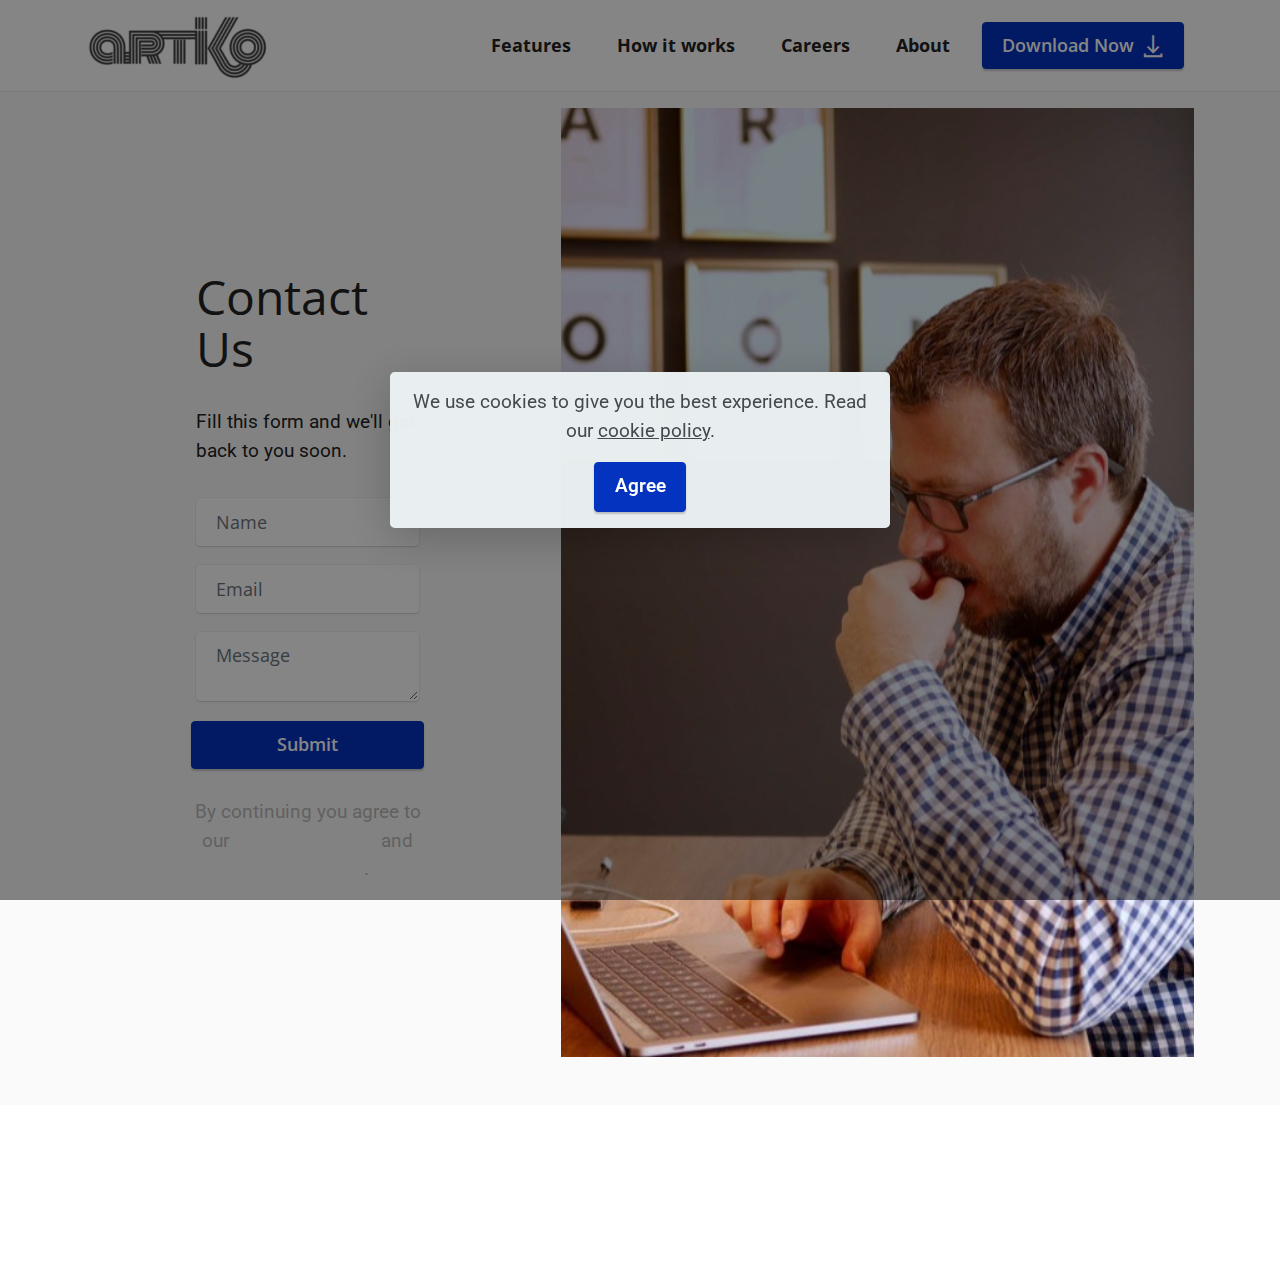
==== commit 4403c4d8: "Changes to images" ====
--- a/contact.html
+++ b/contact.html
@@ -6,7 +6,7 @@
   <meta http-equiv="X-UA-Compatible" content="IE=edge">
   
   <meta name="viewport" content="width=device-width, initial-scale=1, minimum-scale=1">
-  <link rel="shortcut icon" href="assets/images/thumbnail-artiko-2x2-gris-279x279.png" type="image/x-icon">
+  <link rel="shortcut icon" href="assets/images/artiko-negro-ico-128x128.png" type="image/x-icon">
   <meta name="description" content="Send a request to view/edit/delete user's personal info ">
   
   
@@ -91,7 +91,7 @@
         <div class="row content-wrapper justify-content-center">
             <div class="col-lg-3 offset-lg-1 mbr-form" data-form-type="formoid">
 <!--Formbuilder Form-->
-<form action="https://mobirise.eu/" method="POST" class="mbr-form form-with-styler" data-form-title="Form Name"><input type="hidden" name="email" data-form-email="true" value="VbyHi5bIskheStjlnaLL/+GJ28MTwPweLSN9jfWDTDvBTXub2UKCyh4GqZeAWSMC6XXs+f9oKjNUr7YVaFzkRk1tPjmkQqMurlTEFaMHePSjtI1whs7R7/eeFVqqhbXY">
+<form action="https://mobirise.eu/" method="POST" class="mbr-form form-with-styler" data-form-title="Form Name"><input type="hidden" name="email" data-form-email="true" value="wh2yU0K4daKsJbwATWJQza6D45C8OApKGPugTAQryaNNF7DraueQOJvk8lNvjPXTWMck55Hgpg9tvf7kJptHZgYydflS1IXUuRKDq1Z4xjHryAFR4cBUvNS2YXlzbLK6">
 <div class="">
 <div hidden="hidden" data-form-alert="" class="alert alert-success col-12">Thanks for filling out the form!</div>
 <div hidden="hidden" data-form-alert-danger="" class="alert alert-danger col-12">Oops...! some problem!</div>
@@ -191,7 +191,7 @@
   
   
   
-<div id="cookie-dialog" style="display: none;"><div id="cookiesdirective"><div style="position: fixed; top: 0; right: 0; bottom: 0; left: 0; background-color: rgb(0, 0, 0); opacity: 0.8; z-index: 9999;"></div><div style="position: fixed; top: 0; right: 0; bottom: 0; left: 0; display: flex; align-items: center; z-index: 10000"><div class="cookie-wrapper" style="position: relative; width: 100%; max-width: 500px; margin-right: auto; margin-left: auto; padding: 1rem; text-align: center; border-radius: .3rem; box-shadow: 0 10px 40px 0 rgba(0,0,0,0.2); color:#424a4d; background:rgba(234, 239, 241, 0.99);"><div class="mbr-text"><p class="display-7">We use cookies to give you the best experience. Read our <a style='color: #424a4d; text-decoration: underline;' href='policy.html'>cookie policy</a>.</p></div><div class="mbr-section-btn"><a style="margin:0;;" class="btn btn-sm btn-primary display-7" id="impliedsubmit">Agree</a></div></div></div></div></div>
+<div id="cookie-dialog" style="display: none;"><div id="cookiesdirective"><div style="position: fixed; top: 0; right: 0; bottom: 0; left: 0; background-color: rgb(0, 0, 0); opacity: 0.48; z-index: 9999;"></div><div style="position: fixed; top: 0; right: 0; bottom: 0; left: 0; display: flex; align-items: center; z-index: 10000"><div class="cookie-wrapper" style="position: relative; width: 100%; max-width: 500px; margin-right: auto; margin-left: auto; padding: 1rem; text-align: center; border-radius: .3rem; box-shadow: 0 10px 40px 0 rgba(0,0,0,0.2); color:#424a4d; background:rgba(234, 239, 241, 0.99);"><div class="mbr-text"><p class="display-7">We use cookies to give you the best experience. Read our <a style='color: #424a4d; text-decoration: underline;' href='policy.html'>cookie policy</a>.</p></div><div class="mbr-section-btn"><a style="margin:0;;" class="btn btn-sm btn-primary display-7" id="impliedsubmit">Agree</a></div></div></div></div></div>
   <input name="cookieData" type="hidden" data-cookie-customDialogSelector='#cookie-dialog' data-cookie-colorText='#424a4d' data-cookie-colorBg='rgba(234, 239, 241, 0.99)' data-cookie-textButton='Agree' data-cookie-colorButton='' data-cookie-colorLink='#424a4d' data-cookie-underlineLink='true' data-cookie-text="We use cookies to give you the best experience. Read our <a href='policy.html'>cookie policy</a>.">
    <div id="scrollToTop" class="scrollToTop mbr-arrow-up"><a style="text-align: center;"><i class="mbr-arrow-up-icon mbr-arrow-up-icon-cm cm-icon cm-icon-smallarrow-up"></i></a></div>
     <input name="animation" type="hidden">
